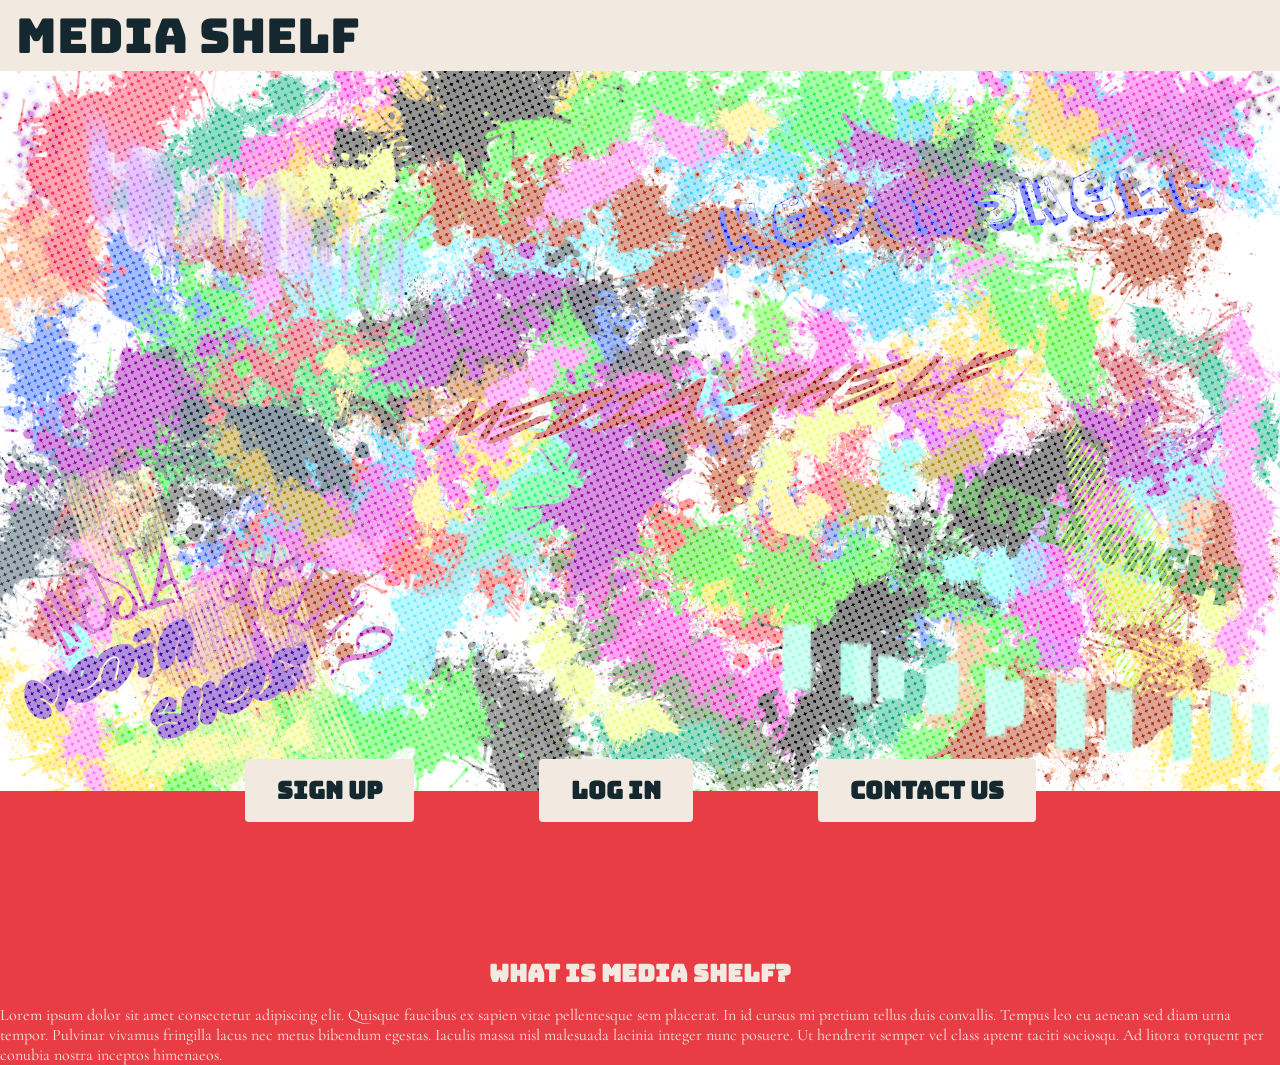
==== index.html @ fe9c590d "Got the start of the landing page going." ====
<!DOCTYPE html>
<html lang="en">
<head>
    <meta charset="UTF-8">
    <meta name="viewport" content="width=device-width, initial-scale=1.0">
    <meta name="author" content="The Media Shelf Team">

    <link href="https://fonts.googleapis.com/css2?family=Bagel+Fat+One&family=Bungee&family=Cormorant+Garamond:ital,wght@0,300..700;1,300..700&family=Protest+Guerrilla&display=swap" rel="stylesheet">
    <link rel="stylesheet" href="frontend/css/styles.css">
    <title>MediaShelf</title>
</head>
<body>
    <header>
        <nav class="nav">
            <a class="nav__logo" href="#">MEDIA SHELF</a>

            <button class="nav__menu-btn" id="menuBtn" aria-expanded="false" aria-controls="navLinks" aria-label="Toggle menu">
                MENU
            </button>
        </nav>

        <div class="hero">
            <img class="hero__img" src="frontend/img/mediashelfbgidea1.png" alt="Color splash">
        </div>


        <div class="landing-btn-container">
            <button class="landing-btn">Sign up</button>
            <button class="landing-btn">Log in</button>
            <button class="landing-btn">Contact Us</button>
        </div>
        
    </header>

    <main>
        <section class="intro">
            <h1 class="intro__title">What is MEDIA SHELF?</h1>
            <p class="intro__text">
                Lorem ipsum dolor sit amet consectetur adipiscing elit. Quisque
                faucibus ex sapien vitae pellentesque sem placerat. In id cursus
                mi pretium tellus duis convallis. Tempus leo eu aenean sed diam urna
                tempor. Pulvinar vivamus fringilla lacus nec metus bibendum egestas.
                Iaculis massa nisl malesuada lacinia integer nunc posuere. Ut hendrerit
                semper vel class aptent taciti sociosqu. Ad litora torquent per conubia
                nostra inceptos himenaeos.
            </p>
        </section>
    </main>

    <footer></footer>
</body>
</html>
---- frontend/css/styles.css ----
/* ===== Variables ===== */
:root {
    --primary-color: #e93d45;
    --secondary-color: #f2eae1;
    --header-text-color: #15282f;
    --text-color: #f2eae1;

    --font-display: 'Bungee', sans-serif;
    --font-body: 'Cormorant Garamond', serif;
}

/* ===== Base ===== */
* {
    margin: 0;
    padding: 0;
    box-sizing: border-box;
}

body {
    font-family: var(--font-body);
    color: var(--text-color);
    background-color: var(--primary-color);
}

button {
    border: none;
}

/* ===== Nav ===== */
.nav {
    display: flex;
    justify-content: space-between;
    align-items: center;

    padding: 0.25rem 1rem;
    background-color: var(--secondary-color);
}

.nav__logo {
    margin-right: auto;

    font-family: var(--font-display);
    font-size: 2rem;
    color: var(--header-text-color);
    text-decoration: none;
}

.nav__menu-btn {
    padding: 0.25rem 1rem;

    font-family: var(--font-display);
    font-size: 1.25rem;
    font-weight: bold;
    color: var(--secondary-color);

    cursor: pointer;
    background-color: var(--primary-color);
    border-radius: 0.25rem;
}


.landing-btn-container {
    display:none;
}

/* ===== Hero ===== */
.hero {
    height: 80vh;
    overflow: hidden;
}

.hero__img {
    display: block;
    width: 100%;
    height: 100%;

    object-fit: cover;
    object-position: center;
}

/* ===== Intro ===== */
.intro__title {
    margin-top: 7.5rem;
    padding: 1rem 0;

    text-align: center;
    font-family: var(--font-display);
    font-size: 1.5rem;
}

/* ===== Responsive ===== */
@media (min-width: 768px) {
    .nav__logo {
        font-size: 3rem;
    }

    .nav__menu-btn {
        display: none;
    }

    .landing-btn-container {
        display: flex;
        justify-content: center;
        gap: 1rem;

        align-self: center;
        width: clamp(300px, 80%, 900px);

        margin-top: -2rem;
        margin-left: auto;
        margin-right: auto;
        justify-content: space-around;

        
    }

    .landing-btn {
        padding: 1rem 2rem;
        font-size: 1.5rem;
        font-weight: bold;
        font-family: var(--font-display);
        color: var(--header-text-color);
        border-radius: 0.25rem;
        background-color: var(--secondary-color);
    }
}
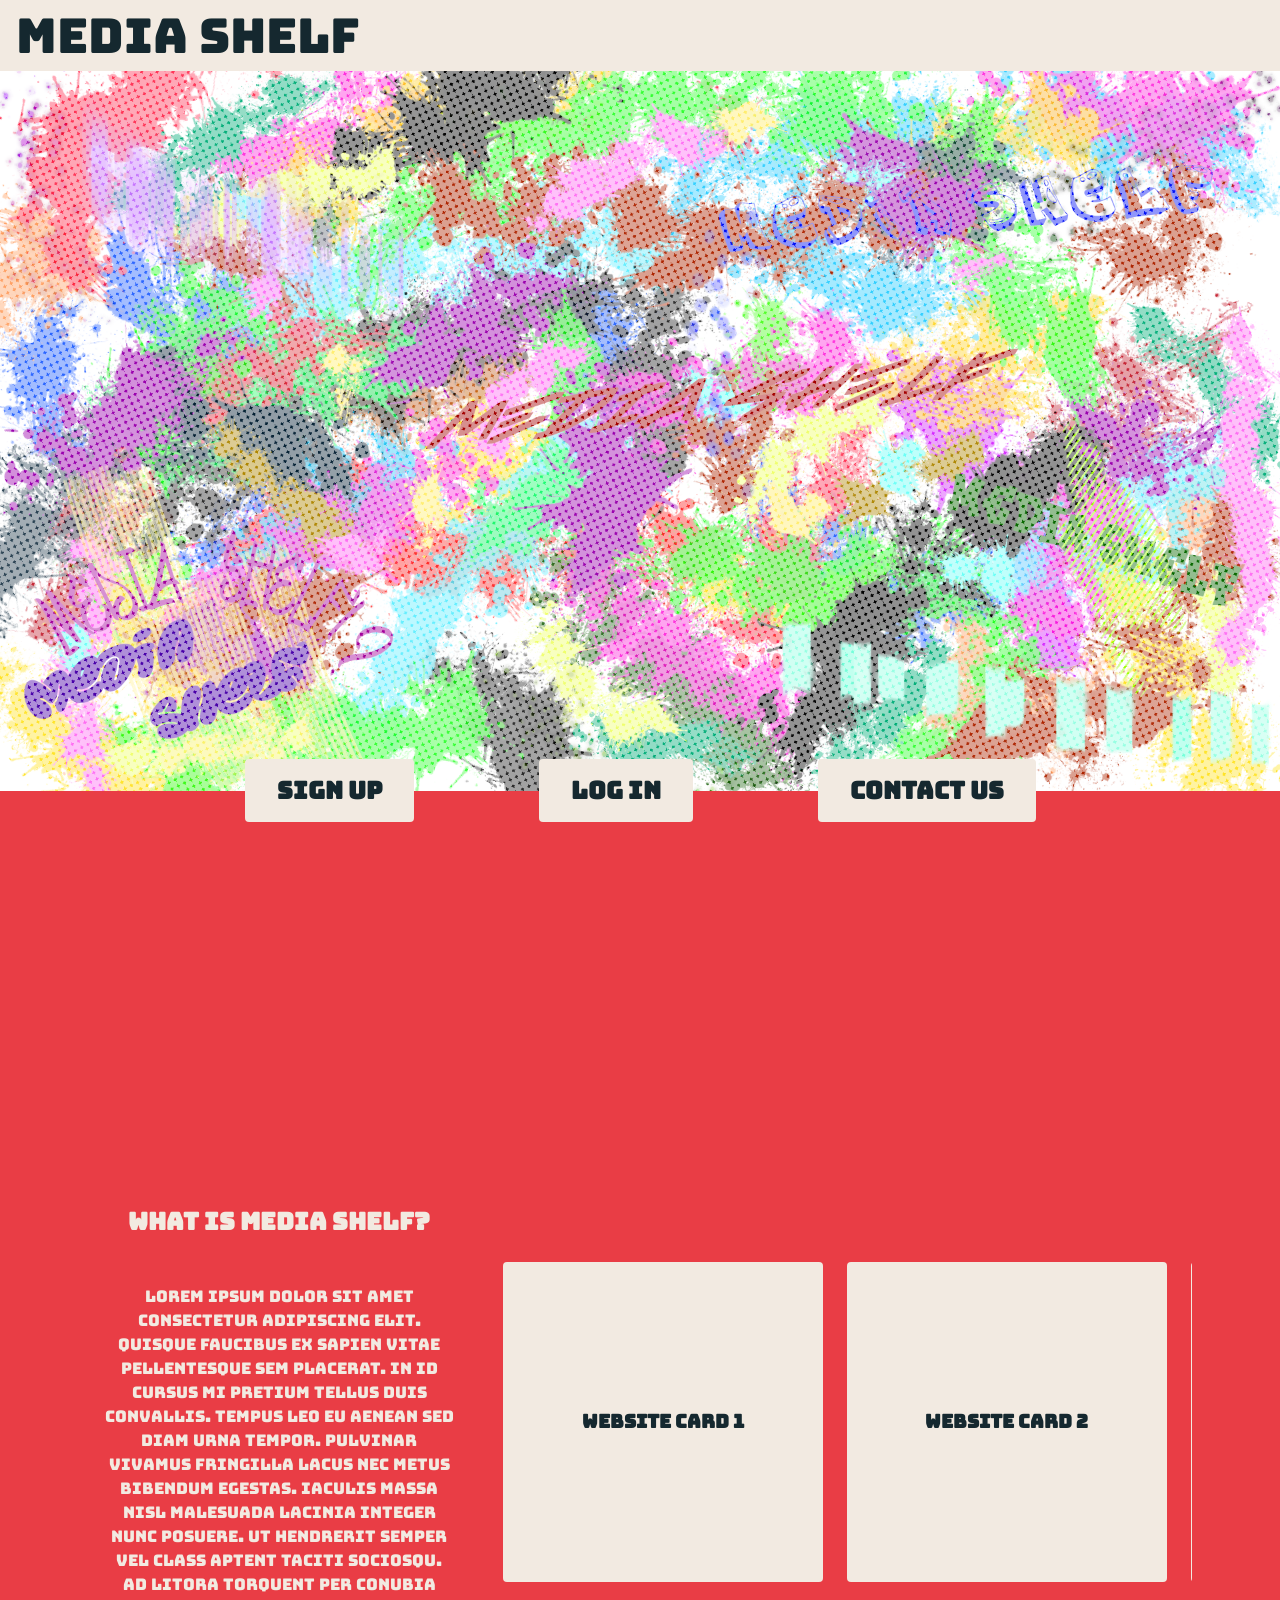
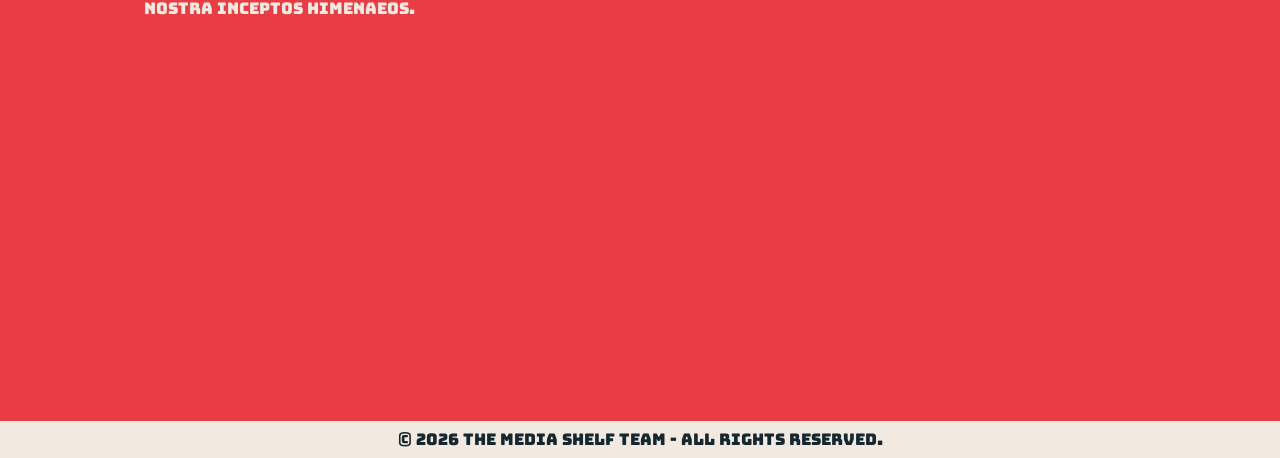
==== commit c7f60c9f: "Landing Page setup" ====
--- a/index.html
+++ b/index.html
@@ -34,19 +34,33 @@
 
     <main>
         <section class="intro">
-            <h1 class="intro__title">What is MEDIA SHELF?</h1>
-            <p class="intro__text">
-                Lorem ipsum dolor sit amet consectetur adipiscing elit. Quisque
-                faucibus ex sapien vitae pellentesque sem placerat. In id cursus
-                mi pretium tellus duis convallis. Tempus leo eu aenean sed diam urna
-                tempor. Pulvinar vivamus fringilla lacus nec metus bibendum egestas.
-                Iaculis massa nisl malesuada lacinia integer nunc posuere. Ut hendrerit
-                semper vel class aptent taciti sociosqu. Ad litora torquent per conubia
-                nostra inceptos himenaeos.
-            </p>
+            <div class="intro__content">
+                <div class="intro__info">
+                    <h1 class="intro__title">What is MEDIA SHELF?</h1>
+                    <p class="intro__text">
+                        Lorem ipsum dolor sit amet consectetur adipiscing elit. Quisque
+                        faucibus ex sapien vitae pellentesque sem placerat. In id cursus
+                        mi pretium tellus duis convallis. Tempus leo eu aenean sed diam urna
+                        tempor. Pulvinar vivamus fringilla lacus nec metus bibendum egestas.
+                        Iaculis massa nisl malesuada lacinia integer nunc posuere. Ut hendrerit
+                        semper vel class aptent taciti sociosqu. Ad litora torquent per conubia
+                        nostra inceptos himenaeos.
+                    </p>
+                </div>
+                <div class="intro__carousel">
+                    <div class="intro__card"><h3>Website Card 1</h3></div>
+                    <div class="intro__card"><h3>Website Card 2</h3></div>
+                    <div class="intro__card"><h3>Website Card 3</h3></div>
+                    <div class="intro__card"><h3>Website Card 4</h3></div>
+                    <div class="intro__card"><h3>Website Card 5</h3></div>
+                    <div class="intro__card"><h3>Website Card 6</h3></div>
+                </div>
+            </div>
         </section>
     </main>
 
-    <footer></footer>
+    <footer class="footer">
+        <p class="footer__copy">&copy; 2026 The Media Shelf Team - All rights reserved.</p>
+    </footer>
 </body>
 </html>
--- a/frontend/css/styles.css
+++ b/frontend/css/styles.css
@@ -3,10 +3,10 @@
     --primary-color: #e93d45;
     --secondary-color: #f2eae1;
     --header-text-color: #15282f;
-    --text-color: #f2eae1;
+    --font-color: #f2eae1;
 
     --font-display: 'Bungee', sans-serif;
-    --font-body: 'Cormorant Garamond', serif;
+    --font-body: 'Bungee', sans-serif;
 }
 
 /* ===== Base ===== */
@@ -18,12 +18,17 @@
 
 body {
     font-family: var(--font-body);
-    color: var(--text-color);
+    color: var(--font-color);
     background-color: var(--primary-color);
 }
 
 button {
     border: none;
+}
+
+main {
+    margin: 20rem auto;
+    max-width: 1200px;
 }
 
 /* ===== Nav ===== */
@@ -43,6 +48,16 @@
     font-size: 2rem;
     color: var(--header-text-color);
     text-decoration: none;
+    
+    transition: all .2s ease;
+}
+
+.nav__logo:hover {
+    color: var(--primary-color);
+    transform: translateY(-2px) translateX(2px);
+    text-shadow: -2px 2px 4px rgba(0, 0, 0, 0.5);
+
+    transition: all .2s ease;
 }
 
 .nav__menu-btn {
@@ -58,9 +73,31 @@
     border-radius: 0.25rem;
 }
 
-
 .landing-btn-container {
     display:none;
+}
+
+.landing-btn {
+    padding: 0.5rem 1rem;
+    font-size: 1rem;
+    font-weight: bold;
+    font-family: var(--font-display);
+    color: var(--header-text-color);
+    border-radius: 0.25rem;
+    background-color: var(--secondary-color);
+    /* border: 3px solid transparent; */
+    cursor: pointer;
+
+    transition: all .2s ease;
+}
+
+.landing-btn:hover {
+    /* border: 3px solid var(--header-text-color); */
+    transform: translateY(-5px);
+    box-shadow: 0 4px 6px rgba(0, 0, 0, 0.5);
+    color: var(--primary-color);
+
+    transition: all .2s ease;
 }
 
 /* ===== Hero ===== */
@@ -79,13 +116,83 @@
 }
 
 /* ===== Intro ===== */
+
+.intro__content {
+    display: flex;
+    flex-direction: column;
+    align-items: center;
+    text-align: center;
+    padding: clamp(1rem, 5vw, 3rem);
+
+    gap: 2rem;
+}
+
+.intro__info {
+    flex: 1 1 50%;
+}
+
 .intro__title {
-    margin-top: 7.5rem;
     padding: 1rem 0;
 
     text-align: center;
     font-family: var(--font-display);
     font-size: 1.5rem;
+}
+
+.intro__text {
+    margin: 2rem 0;
+    padding: 0 1rem;
+
+    text-align: center;
+    font-family: var(--font-body);
+    font-size: 1rem;
+    line-height: 1.5;
+    color: var(--font-color);
+}   
+
+.intro__carousel {
+    width: 95%;
+    overflow-x: auto;
+    margin: auto;
+    display: flex;
+    gap: 1em;
+
+    align-content: center;
+}
+
+.intro__carousel::-webkit-scrollbar {
+    display:none;
+}
+
+
+.intro__card {
+    flex: 0 0 20em;
+    height: 20em;
+    background-color: var(--secondary-color);
+    padding: 1rem;
+    border-radius: 0.25rem;
+    text-align: center;
+    align-content: center;
+    color: var(--header-text-color);
+}
+
+.intro__carousel img {
+    max-width: 100%;
+    height: auto;
+}
+
+/* ===== Footer ===== */
+.footer {
+    padding: 0.5rem max(1rem, calc((100% - 1200px) / 2));
+
+    text-align: center;
+    font-family: var(--font-body);
+    color: var(--header-text-color);
+    background-color: var(--secondary-color);
+}
+
+.footer__copy {
+    font-size: 1rem;
 }
 
 /* ===== Responsive ===== */
@@ -123,4 +230,12 @@
         border-radius: 0.25rem;
         background-color: var(--secondary-color);
     }
-}+
+    .intro__content {
+        flex-direction: row;
+    }
+
+    .intro__carousel {
+        width:90%;
+        gap: 1.5rem;
+    }
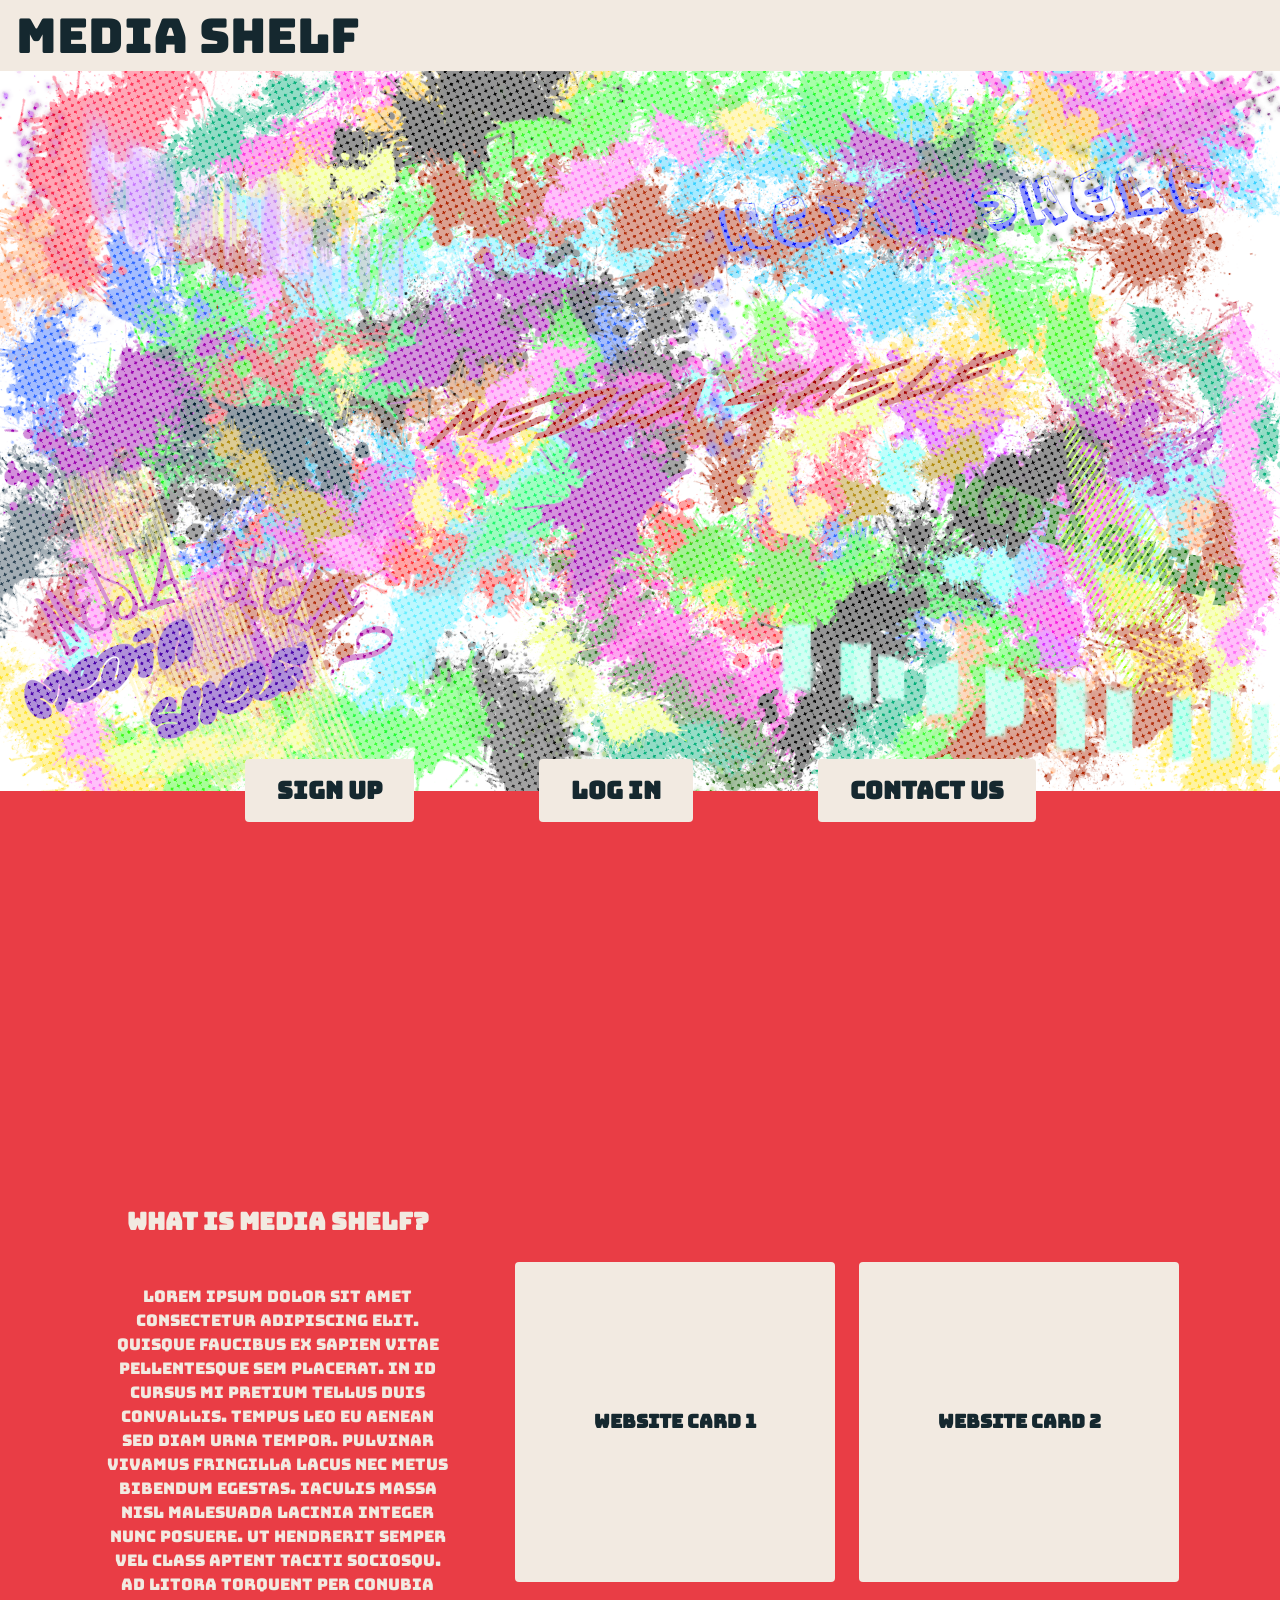
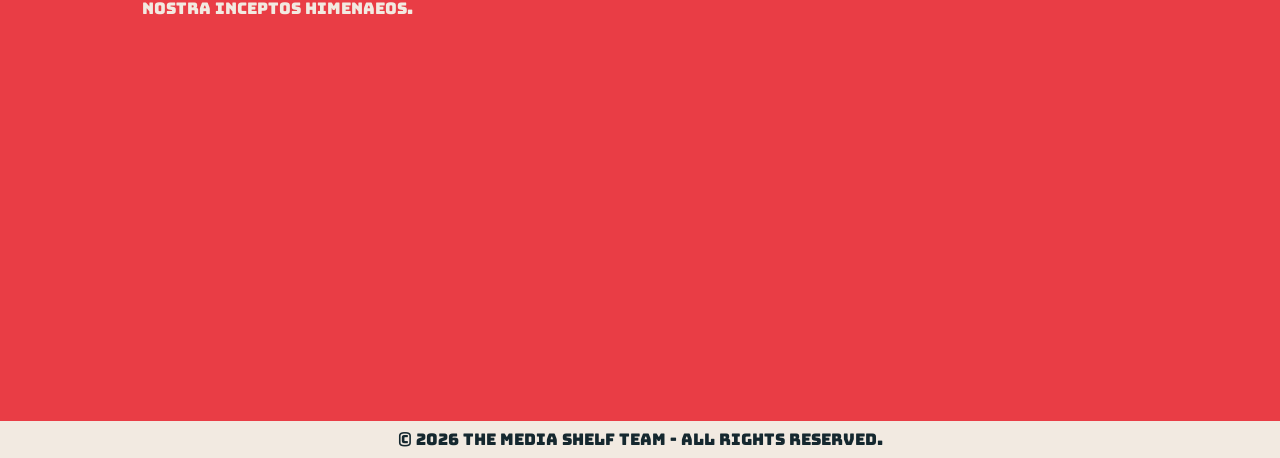
==== commit 59a4c465: "Hot Fixed Carousel scrolling for now" ====
--- a/index.html
+++ b/index.html
@@ -62,5 +62,16 @@
     <footer class="footer">
         <p class="footer__copy">&copy; 2026 The Media Shelf Team - All rights reserved.</p>
     </footer>
+
+    <!-- adding script here for now -->
+    <!-- script to enable horizontal scrolling for the intro carousel -->
+    <script> const carousel = document.querySelector('.intro__carousel');
+        carousel.addEventListener('wheel', (evt) => {
+            if (evt.deltaY !== 0) {
+                evt.preventDefault();
+                carousel.scrollLeft += evt.deltaY;
+            }
+        });
+</script>
 </body>
 </html>
--- a/frontend/css/styles.css
+++ b/frontend/css/styles.css
@@ -157,13 +157,12 @@
     display: flex;
     gap: 1em;
 
+    /* Room for hover scale and shadow; overflow-x: auto forces overflow-y to clip. */
+    padding: 1rem;
+
+    scroll-behavior: smooth;
     align-content: center;
 }
-
-.intro__carousel::-webkit-scrollbar {
-    display:none;
-}
-
 
 .intro__card {
     flex: 0 0 20em;
@@ -174,6 +173,13 @@
     text-align: center;
     align-content: center;
     color: var(--header-text-color);
+
+    transition: all .2s ease;
+}
+
+.intro__card:hover {
+    transform: scale(1.05);
+    box-shadow: 0 4px 6px rgba(0, 0, 0, 0.5);
 }
 
 .intro__carousel img {
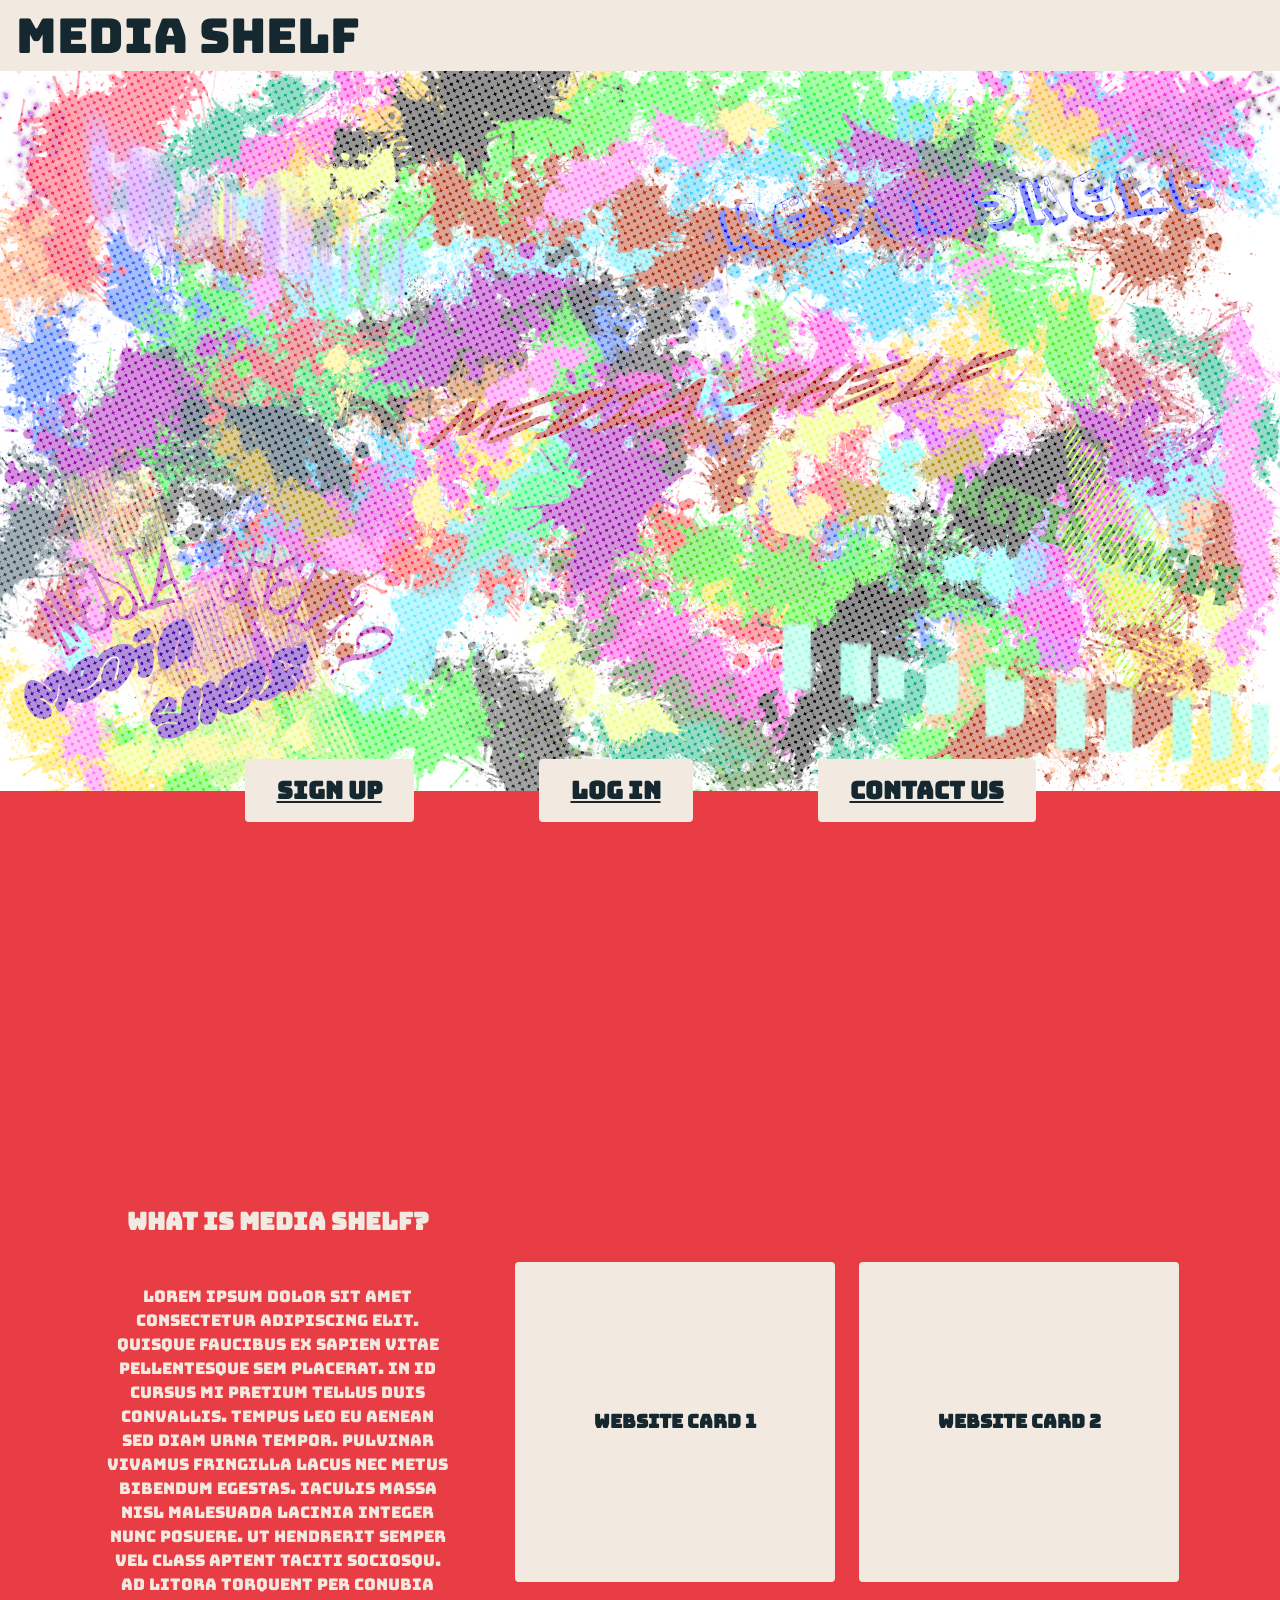
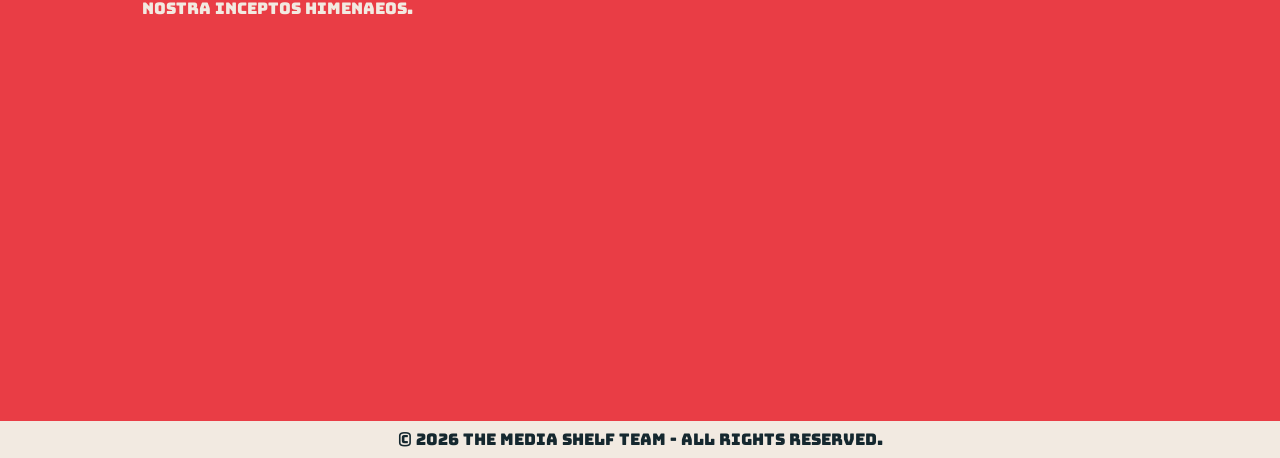
==== commit eea9ac7b: "Setting up landing page for a different background" ====
--- a/index.html
+++ b/index.html
@@ -25,9 +25,9 @@
 
 
         <div class="landing-btn-container">
-            <button class="landing-btn">Sign up</button>
-            <button class="landing-btn">Log in</button>
-            <button class="landing-btn">Contact Us</button>
+            <a class="landing-btn" href="frontend/signup">Sign up</a>
+            <a class="landing-btn" href="frontend/login">Log in</a>
+            <a class="landing-btn" href="frontend/contact">Contact Us</a>
         </div>
         
     </header>
--- a/frontend/css/styles.css
+++ b/frontend/css/styles.css
@@ -85,9 +85,11 @@
     color: var(--header-text-color);
     border-radius: 0.25rem;
     background-color: var(--secondary-color);
-    /* border: 3px solid transparent; */
+    
+    /* border: 5px solid #15282f;
+    box-shadow: 2px 2px 5px rgba(0, 0, 0, 0.5); */
+    
     cursor: pointer;
-
     transition: all .2s ease;
 }
 
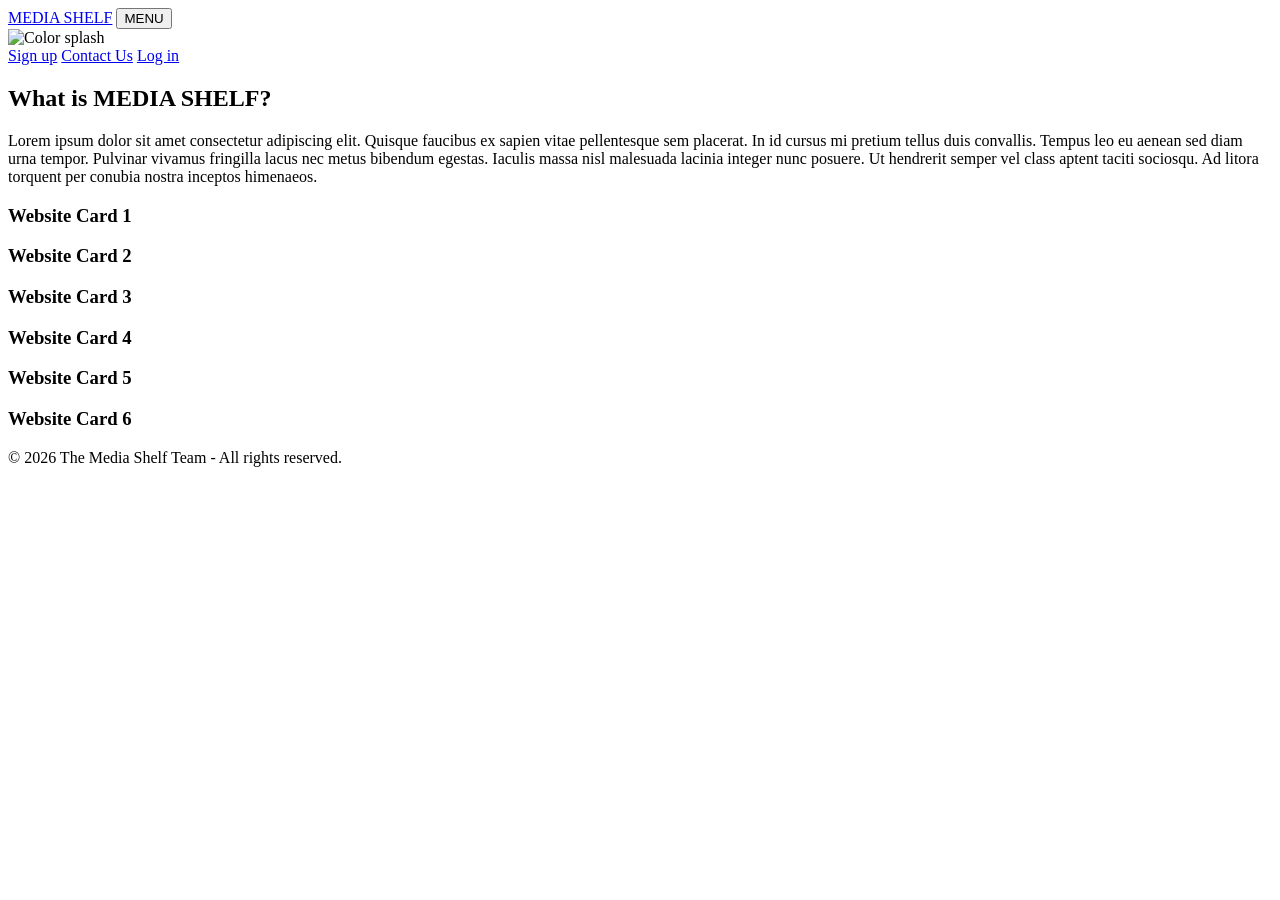
==== commit c0998907: "added contactus page back to landing page for now. will be changed later to an about us page" ====
--- a/index.html
+++ b/index.html
@@ -4,32 +4,37 @@
     <meta charset="UTF-8">
     <meta name="viewport" content="width=device-width, initial-scale=1.0">
     <meta name="author" content="The Media Shelf Team">
+    <meta name="referrer" content="strict-origin-when-cross-origin">
 
+    <link rel="preconnect" href="https://fonts.googleapis.com">
+    <link rel="preconnect" href="https://fonts.gstatic.com" crossorigin>
     <link href="https://fonts.googleapis.com/css2?family=Bagel+Fat+One&family=Bungee&family=Cormorant+Garamond:ital,wght@0,300..700;1,300..700&family=Protest+Guerrilla&display=swap" rel="stylesheet">
-    <link rel="stylesheet" href="frontend/css/styles.css">
+
+    <link rel="stylesheet" href="css/base.css">
+    <link rel="stylesheet" href="css/nav.css">
+    <link rel="stylesheet" href="css/landing.css">
+    <link rel="stylesheet" href="css/hero.css">
+    <link rel="stylesheet" href="css/intro.css">
+    <link rel="stylesheet" href="css/footer.css">
     <title>MediaShelf</title>
 </head>
 <body>
     <header>
         <nav class="nav">
-            <a class="nav__logo" href="#">MEDIA SHELF</a>
+            <a class="nav__logo" href="index.html">MEDIA SHELF</a>
 
-            <button class="nav__menu-btn" id="menuBtn" aria-expanded="false" aria-controls="navLinks" aria-label="Toggle menu">
-                MENU
-            </button>
+            <button class="nav__menu-btn" type="button" id="menuBtn" aria-label="Toggle menu">MENU</button>
         </nav>
 
         <div class="hero">
-            <img class="hero__img" src="frontend/img/mediashelfbgidea1.png" alt="Color splash">
+            <img class="hero__img" src="assets/img/mediashelfbgidea1.png" alt="Color splash">
         </div>
 
-
         <div class="landing-btn-container">
-            <a class="landing-btn" href="frontend/signup">Sign up</a>
-            <a class="landing-btn" href="frontend/login">Log in</a>
-            <a class="landing-btn" href="frontend/contact">Contact Us</a>
+            <a class="landing-btn" href="signup.html">Sign up</a>
+            <a class="landing-btn" href="contact.html">Contact Us</a>
+            <a class="landing-btn" href="login.html">Log in</a>
         </div>
-        
     </header>
 
     <main>
@@ -63,15 +68,18 @@
         <p class="footer__copy">&copy; 2026 The Media Shelf Team - All rights reserved.</p>
     </footer>
 
-    <!-- adding script here for now -->
-    <!-- script to enable horizontal scrolling for the intro carousel -->
-    <script> const carousel = document.querySelector('.intro__carousel');
-        carousel.addEventListener('wheel', (evt) => {
-            if (evt.deltaY !== 0) {
+    <script>
+        // Turn vertical wheel movement into horizontal scrolling for the carousel.
+        (() => {
+            const carousel = document.querySelector('.intro__carousel');
+            if (!carousel) return;
+
+            carousel.addEventListener('wheel', (evt) => {
+                if (evt.deltaY === 0) return;
                 evt.preventDefault();
                 carousel.scrollLeft += evt.deltaY;
-            }
-        });
-</script>
+            }, { passive: false });
+        })();
+    </script>
 </body>
 </html>
